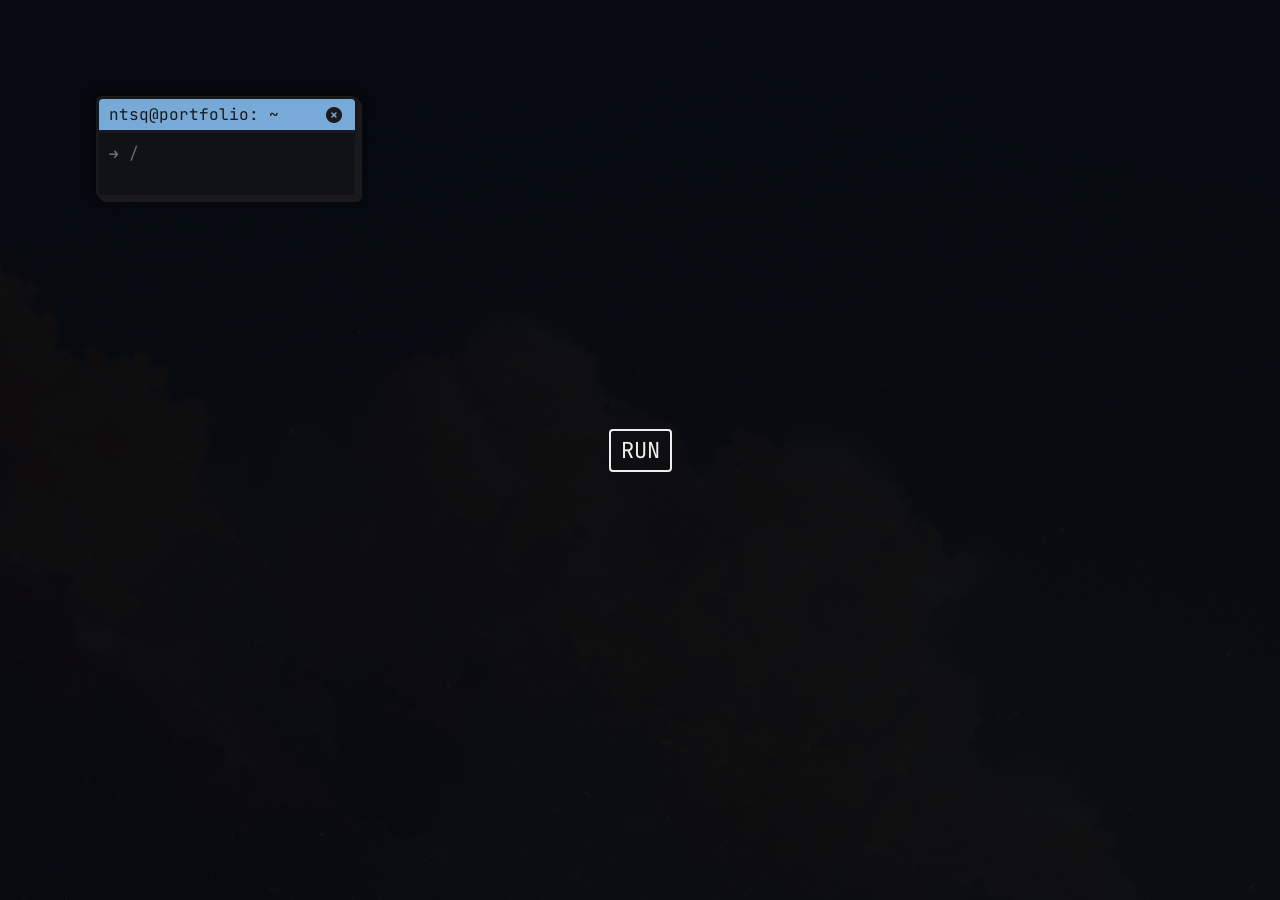
==== index.html @ 313f9421 "checkpoint (i did not forget about the repo i swear)" ====
<!DOCTYPE html>
<html lang="en">
    <head>
        <meta charset="utf-8" />
        <meta http-equiv="X-UA-Compatible" content="IE=edge" />
        <meta name="viewport" content="width=device-width, initial-scale=1" />
        <title>natasquare | desktop</title>
        <link rel="icon" href="assets/icon.png" />
        <link rel="stylesheet" href="css/app.css" />
        <link rel="stylesheet" href="https://cdnjs.cloudflare.com/ajax/libs/font-awesome/6.1.1/css/all.min.css" />
        <link rel="stylesheet" href="https://fonts.googleapis.com/css2?family=JetBrains+Mono&display=swap" />
        <script src="/js/terminal.js"></script>
    </head>
    <body>
        <div class="bg"></div>
        <div class="container">
            <div class="button" id="runt">RUN</div>
        </div>
        <script src="js/index.js"></script>
    </body>
</html>
---- css/app.css ----
:root {
    --dark: #101215;
    --dark2: #1a1a1d;
    --light: #eee;
    --bright: #fff;
    --hl: #eeeeee99;
    --hl2: #eeeeee66;
    --hl3: #eeeeee03;
    --accent: #78aad8;
    --red: #bf616a;
    --red-hl: #bf616a07;
    --red-hl2: #bf616a10;
    --yellow: #ebcb8b;
    --yellow-hl: #ebcb8b07;
    --yellow-hl2: #ebcb8b10;
    --main-font-f: 'JetBrains Mono', 'JetBrains Mono NF';
    --main-font-s: 22px;
    --radius: 4px;
    --transition: 200ms;
}

::selection {
    background-color: #eeeeee22; /* i am so done with css vars */
}

* {
    scroll-behavior: smooth;
    scrollbar-width: none; /* Firefox */
    -ms-overflow-style: none; /* IE 10+ */
}
::-webkit-scrollbar {
    background: transparent; /* Chrome/Safari/Webkit */
    width: 0px;
}

/* nerd */
@font-face {
    font-family: 'JetBrains Mono NF';
    src: url('/assets/JetBrainsMonoNerdFont.ttf') format('truetype');
}

body {
    background-color: var(--dark);
    margin: 0;
    font-family: var(--main-font-f);
    color: var(--light);
}

.bg {
    background: url('/assets/wallpaper.png') no-repeat center top;
    min-width: 100vw;
    min-height: 100vh;
    mix-blend-mode: multiply;
    position: fixed;
    z-index: -1;
}

.container {
    display: flex;
    justify-content: center;
    align-items: center;
    min-height: 100vh;
}

.button {
    font-size: var(--main-font-s);
    padding: 5px 10px;
    background-color: transparent;
    border: var(--light) 2px solid;
    border-radius: var(--radius);
    cursor: pointer;
    user-select: none;
    display: block;
    transition: var(--transition);
}
.button:hover {
    color: var(--accent);
    border-color: var(--accent);
    transform: translate(-4px, -4px);
    box-shadow: 1px 1px 0 var(--accent), 2px 2px 0 var(--accent), 3px 3px 0 var(--accent), 4px 4px 0 var(--accent);
}
.button-click {
    box-shadow: none !important;
    transform: none !important;
}

.window {
    position: absolute;
    box-shadow: 1px 1px 0 var(--dark2), 2px 2px 0 var(--dark2), 3px 3px 0 var(--dark2), 4px 4px 0 var(--dark2), 0 0 10px black;
    font-size: 16px;
    border-radius: calc(var(--radius) + 2px); /* idk why but weird gap without +2px */
    display: flex;
    flex-direction: column;
    min-width: fit-content;
    min-height: calc(42px + 1em); /* i fucking love hardcoding */
    background-color: var(--dark);
    border: 3px var(--dark2) solid;
    transition: opacity var(--transition);
}
.window .content {
    /* border-radius: var(--radius); */
    overflow: auto;
}
.window .header {
    background-color: var(--accent);
    color: #101215aa;
    transition: color var(--transition);
    user-select: none;
    cursor: move;
    padding: 5px 10px;
    padding-right: calc(32px + 1em);
    border-radius: var(--radius) var(--radius) 0 0;
    border-bottom: 3px var(--dark2) solid;
    box-shadow: 0 1px 3px var(--dark);
    z-index: 1;
    display: flex;
    justify-content: space-between;
    align-items: center;
}
.window .resize {
    height: 10px;
    width: 10px;
    position: absolute;
    bottom: -3px; /* exclude the border */
    right: -3px;
    cursor: nwse-resize;
}
.window .header .close {
    display: block;
    position: absolute;
    right: 0;
    height: calc(1em + 5px);
    padding: 5px 10px;
    border-radius: 0 var(--radius) 0 0;
    display: flex;
    align-items: center;
    transition: var(--transition);
    border: 3px transparent solid;
}
.window .header .close:hover {
    transition: border none;
    color: var(--dark2) !important;
    border: 3px var(--dark2) solid;
    border-radius: var(--radius);
    border-bottom-right-radius: 0;
    background-color: var(--red);
    cursor: pointer;
    transform: translate(-3px, -4px);
    box-shadow: 1px 1px 0 var(--dark2), 2px 2px 0 var(--dark2), 3px 3px 0 var(--dark2), 4px 4px 0 var(--dark2), -1px -1px 1px #00000030, -2px -2px 4px #00000030, -3px -3px 4px #00000030,
        -4px -4px 4px #00000030;
    z-index: -2;
}
.window-active .header {
    color: var(--dark2);
}
iframe {
    border: none;
    width: 100%;
    height: 100%;
}

.terminal {
    white-space: pre;
}
.terminal .prompt-input {
    background-color: transparent;
    border: none;
    outline: none;
    color: var(--bright);
    font-family: inherit;
    font-size: inherit;
    width: 100%;
    padding: 0;
}
.prompt {
    margin: 10px;
    cursor: text;
}
.prompt .prompt-input {
    cursor: text;
}
.prompt::before {
    cursor: default;
    content: '➜ ' attr(dir);
    display: block;
    color: var(--hl2);
}
.prompt-result {
    border-bottom: 3px var(--dark2) solid;
    padding: 10px;
}
.prompt-result:hover {
    background-color: var(--hl3);
}
.prompt-result .prompt {
    margin: 0;
    margin-bottom: 1em;
}
.error {
    border-left: 1px var(--red) solid;
    background-color: var(--red-hl);
}
.error:hover {
    background-color: var(--red-hl2);
}
.warn {
    border-left: 1px var(--yellow) solid;
    background-color: var(--yellow-hl);
}
.warn:hover {
    background-color: var(--yellow-hl2);
}
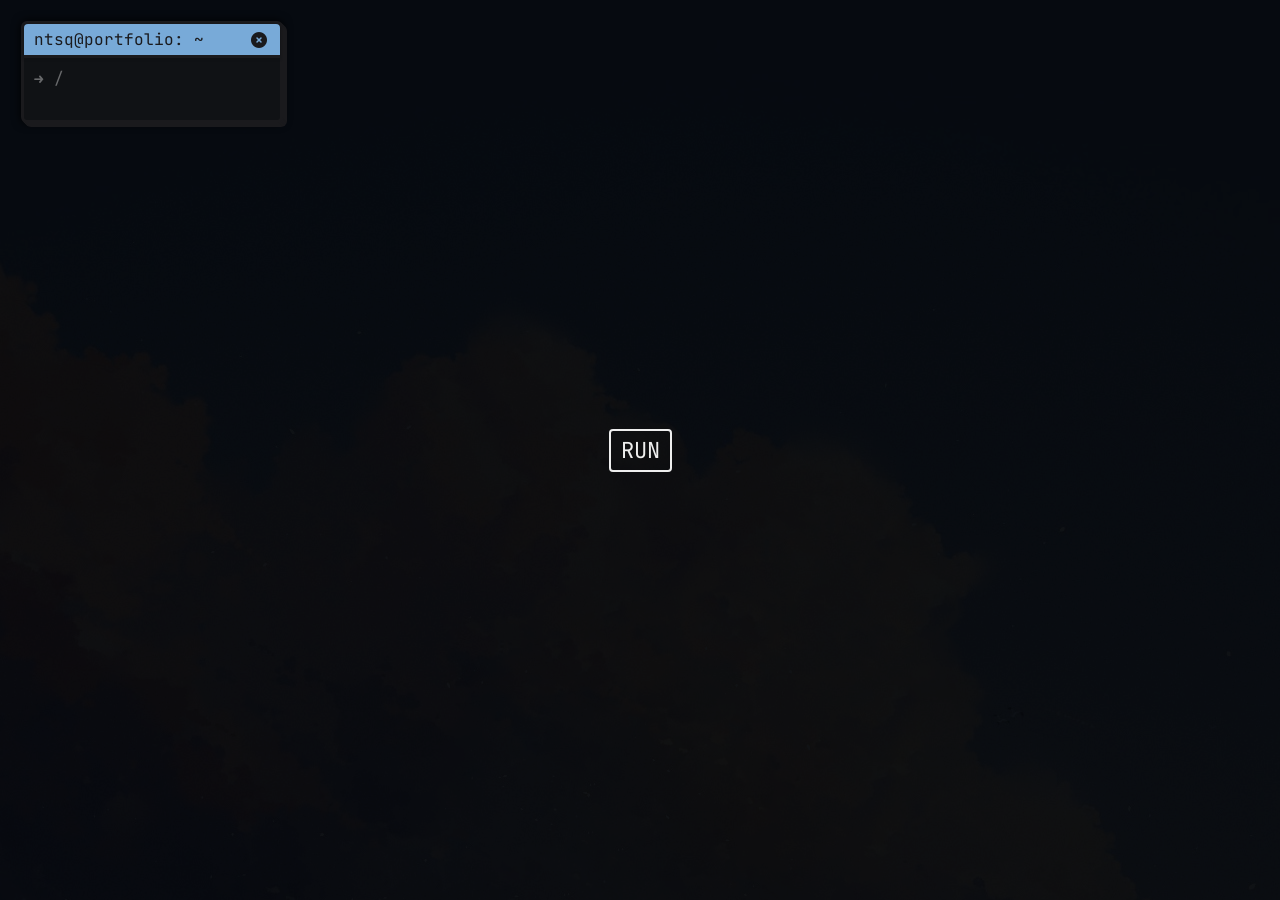
==== commit bc36b4da: "add: actual scrollbars (no way)" ====
--- a/index.html
+++ b/index.html
@@ -8,7 +8,7 @@
         <link rel="icon" href="assets/icon.png" />
         <link rel="stylesheet" href="css/app.css" />
         <link rel="stylesheet" href="https://cdnjs.cloudflare.com/ajax/libs/font-awesome/6.1.1/css/all.min.css" />
-        <link rel="stylesheet" href="https://fonts.googleapis.com/css2?family=JetBrains+Mono&display=swap" />
+        <link rel="stylesheet" href="https://fonts.googleapis.com/css2?family=JetBrains+Mono:wght@400;500&display=swap" />
         <script src="/js/terminal.js"></script>
     </head>
     <body>
--- a/css/app.css
+++ b/css/app.css
@@ -25,12 +25,17 @@
 
 * {
     scroll-behavior: smooth;
-    scrollbar-width: none; /* Firefox */
-    -ms-overflow-style: none; /* IE 10+ */
+    scrollbar-width: thin;
+    scrollbar-color: var(--hl2) transparent;
 }
 ::-webkit-scrollbar {
-    background: transparent; /* Chrome/Safari/Webkit */
-    width: 0px;
+    background: transparent;
+    width: 3px;
+    height: 3px;
+}
+::-webkit-scrollbar-thumb {
+    background-color: var(--hl2);
+    border-radius: var(--radius);
 }
 
 /* nerd */
@@ -86,7 +91,7 @@
 
 .window {
     position: absolute;
-    box-shadow: 1px 1px 0 var(--dark2), 2px 2px 0 var(--dark2), 3px 3px 0 var(--dark2), 4px 4px 0 var(--dark2), 0 0 10px black;
+    box-shadow: 0 0 10px black;
     font-size: 16px;
     border-radius: calc(var(--radius) + 2px); /* idk why but weird gap without +2px */
     display: flex;
@@ -95,7 +100,7 @@
     min-height: calc(42px + 1em); /* i fucking love hardcoding */
     background-color: var(--dark);
     border: 3px var(--dark2) solid;
-    transition: opacity var(--transition);
+    transition: opacity var(--transition), box-shadow var(--transition);
 }
 .window .content {
     /* border-radius: var(--radius); */
@@ -153,6 +158,11 @@
 .window-active .header {
     color: var(--dark2);
 }
+.window-active,
+.window:has(.close:hover) { /* doesn't work for firefox */
+    box-shadow: 1px 1px 0 var(--dark2), 2px 2px 0 var(--dark2), 3px 3px 0 var(--dark2), 4px 4px 0 var(--dark2), 0 0 10px black;
+}
+
 iframe {
     border: none;
     width: 100%;
@@ -196,6 +206,9 @@
     margin: 0;
     margin-bottom: 1em;
 }
+.prompt-result .prompt-input {
+    font-weight: 500;
+}
 .error {
     border-left: 1px var(--red) solid;
     background-color: var(--red-hl);
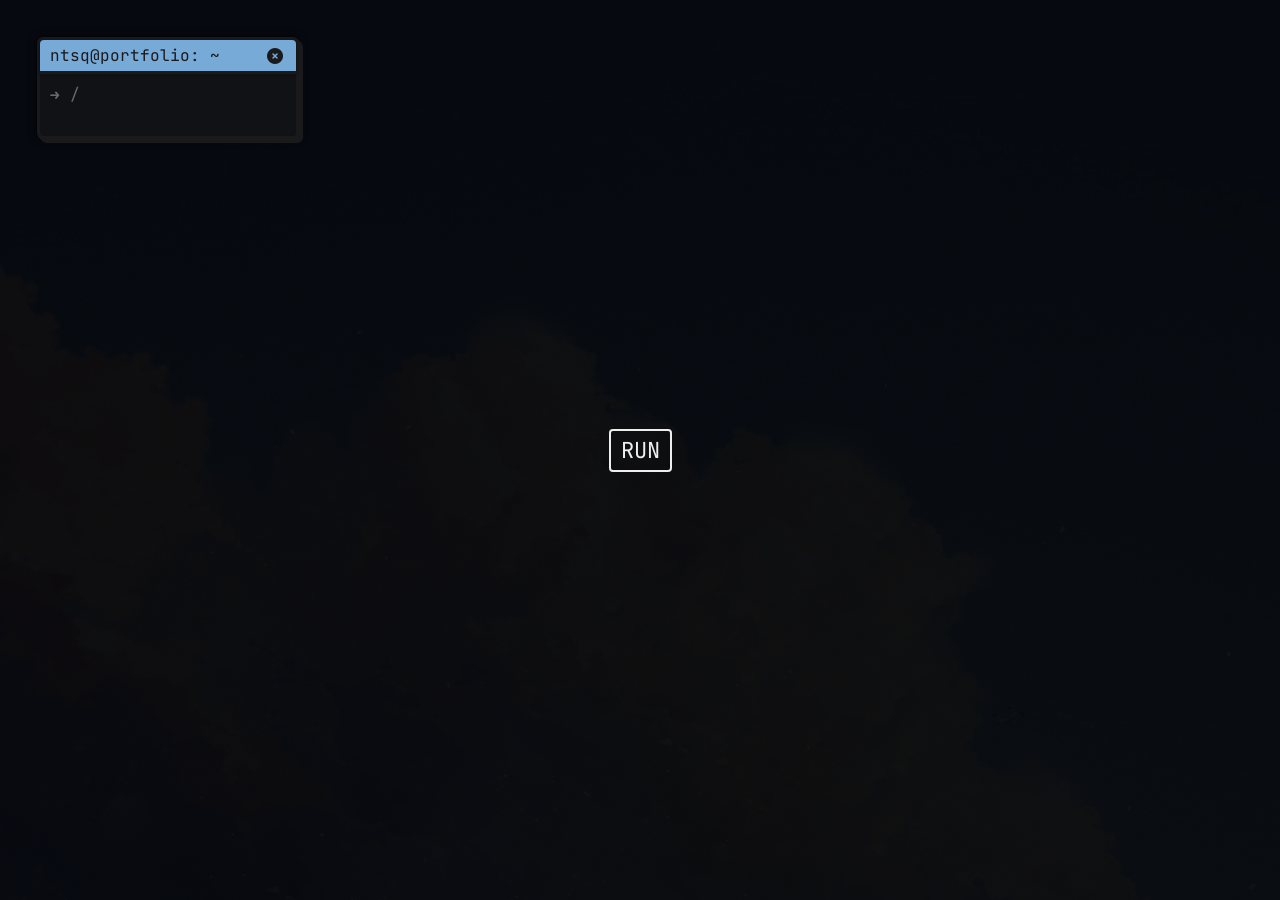
==== commit 53c9017b: "add: commands (navigating ones only for now (finally))" ====
--- a/index.html
+++ b/index.html
@@ -10,6 +10,7 @@
         <link rel="stylesheet" href="https://cdnjs.cloudflare.com/ajax/libs/font-awesome/6.1.1/css/all.min.css" />
         <link rel="stylesheet" href="https://fonts.googleapis.com/css2?family=JetBrains+Mono:wght@400;500&display=swap" />
         <script src="/js/terminal.js"></script>
+        <script src="/js/commands.js"></script>
     </head>
     <body>
         <div class="bg"></div>
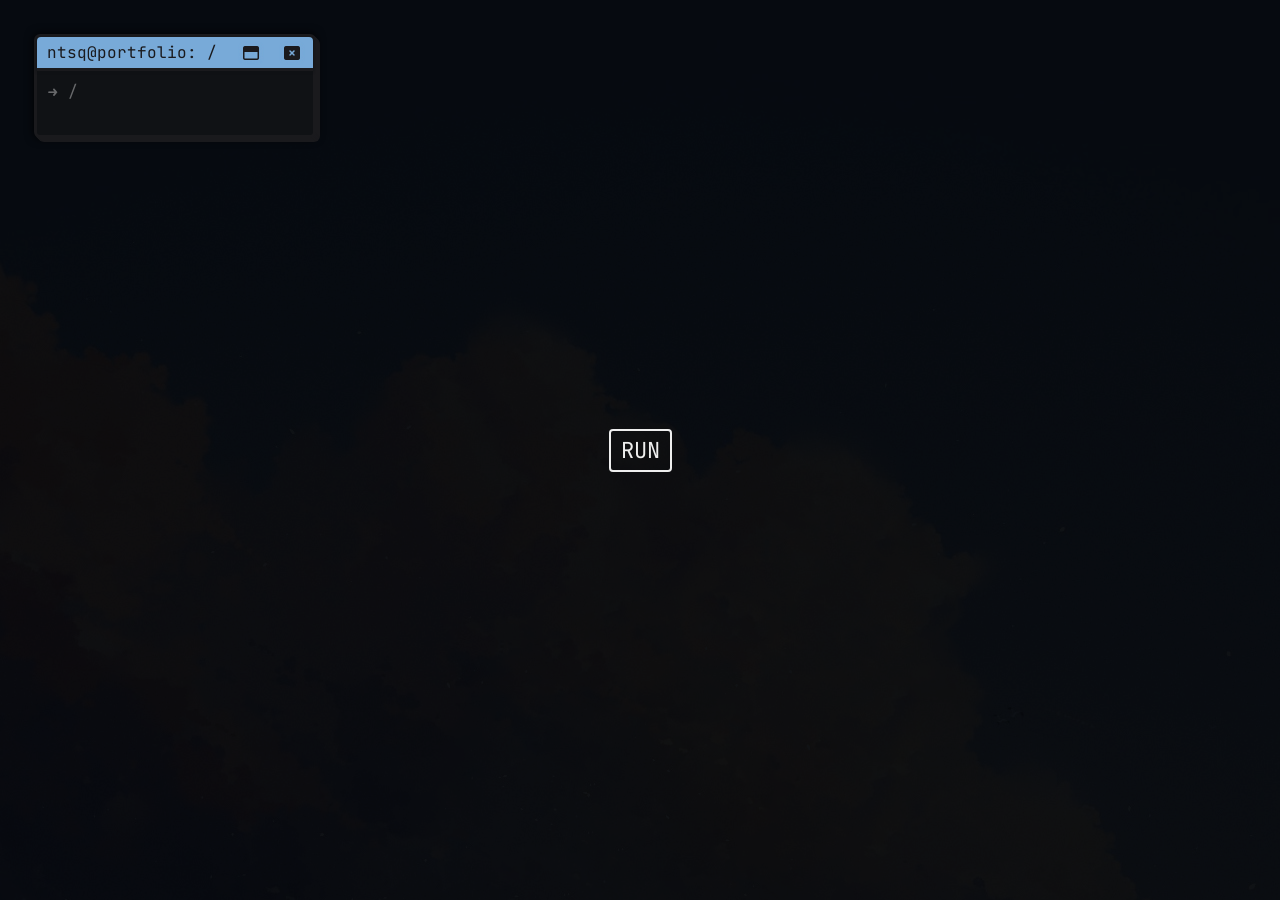
==== commit b4b025a2: "feat: fogor to commit (very professional)" ====
--- a/index.html
+++ b/index.html
@@ -7,8 +7,18 @@
         <title>natasquare | desktop</title>
         <link rel="icon" href="assets/icon.png" />
         <link rel="stylesheet" href="css/app.css" />
-        <link rel="stylesheet" href="https://cdnjs.cloudflare.com/ajax/libs/font-awesome/6.1.1/css/all.min.css" />
-        <link rel="stylesheet" href="https://fonts.googleapis.com/css2?family=JetBrains+Mono:wght@400;500&display=swap" />
+        <link
+            rel="stylesheet"
+            href="https://cdnjs.cloudflare.com/ajax/libs/font-awesome/6.1.1/css/all.min.css"
+        />
+        <link
+            rel="stylesheet"
+            href="https://fonts.googleapis.com/css2?family=JetBrains+Mono:wght@400;500&display=swap"
+        />
+        <link
+            rel="stylesheet"
+            href="https://fonts.googleapis.com/css2?family=Zen+Maru+Gothic&display=swap"
+        />
         <script src="/js/terminal.js"></script>
         <script src="/js/commands.js"></script>
     </head>
--- a/css/app.css
+++ b/css/app.css
@@ -13,7 +13,9 @@
     --yellow: #ebcb8b;
     --yellow-hl: #ebcb8b07;
     --yellow-hl2: #ebcb8b10;
-    --main-font-f: 'JetBrains Mono', 'JetBrains Mono NF';
+    --green: #8ebc67;
+    --orange: #d08770;
+    --main-font-f: 'JetBrains Mono', 'JetBrains Mono NF', 'Zen Maru Gothic', monospace;
     --main-font-s: 22px;
     --radius: 4px;
     --transition: 200ms;
@@ -57,7 +59,7 @@
     min-height: 100vh;
     mix-blend-mode: multiply;
     position: fixed;
-    z-index: -1;
+    z-index: -69;
 }
 
 .container {
@@ -82,7 +84,8 @@
     color: var(--accent);
     border-color: var(--accent);
     transform: translate(-4px, -4px);
-    box-shadow: 1px 1px 0 var(--accent), 2px 2px 0 var(--accent), 3px 3px 0 var(--accent), 4px 4px 0 var(--accent);
+    box-shadow: 1px 1px 0 var(--accent), 2px 2px 0 var(--accent), 3px 3px 0 var(--accent),
+        4px 4px 0 var(--accent);
 }
 .button-click {
     box-shadow: none !important;
@@ -90,17 +93,23 @@
 }
 
 .window {
+    width: var(--starting-width);
+    height: calc(50px + 3em);
     position: absolute;
     box-shadow: 0 0 10px black;
     font-size: 16px;
     border-radius: calc(var(--radius) + 2px); /* idk why but weird gap without +2px */
     display: flex;
     flex-direction: column;
-    min-width: fit-content;
-    min-height: calc(42px + 1em); /* i fucking love hardcoding */
+    min-width: 100px;
+    min-height: calc(30px + 2em); /* i fucking love hardcoding */
     background-color: var(--dark);
     border: 3px var(--dark2) solid;
     transition: opacity var(--transition), box-shadow var(--transition);
+}
+.window-transitioning {
+    transition: opacity var(--transition), box-shadow var(--transition), width var(--transition),
+        height var(--transition), top var(--transition), left var(--transition);
 }
 .window .content {
     /* border-radius: var(--radius); */
@@ -113,14 +122,17 @@
     user-select: none;
     cursor: move;
     padding: 5px 10px;
-    padding-right: calc(32px + 1em);
+    padding-right: calc(64px + 2em);
     border-radius: var(--radius) var(--radius) 0 0;
     border-bottom: 3px var(--dark2) solid;
     box-shadow: 0 1px 3px var(--dark);
-    z-index: 1;
     display: flex;
     justify-content: space-between;
     align-items: center;
+    min-height: calc(1em + 5px);
+    overflow: scroll;
+    overflow-y: hidden;
+    white-space: nowrap;
 }
 .window .resize {
     height: 10px;
@@ -141,6 +153,7 @@
     align-items: center;
     transition: var(--transition);
     border: 3px transparent solid;
+    text-shadow: 0 0 4px var(--accent), 0 0 4px var(--accent);
 }
 .window .header .close:hover {
     transition: border none;
@@ -150,17 +163,57 @@
     border-bottom-right-radius: 0;
     background-color: var(--red);
     cursor: pointer;
-    transform: translate(-3px, -4px);
-    box-shadow: 1px 1px 0 var(--dark2), 2px 2px 0 var(--dark2), 3px 3px 0 var(--dark2), 4px 4px 0 var(--dark2), -1px -1px 1px #00000030, -2px -2px 4px #00000030, -3px -3px 4px #00000030,
-        -4px -4px 4px #00000030;
-    z-index: -2;
+    transform: translate(-4px, -5px);
+    text-shadow: none;
+    box-shadow: 1px 1px 0 var(--dark2), 2px 2px 0 var(--dark2), 3px 3px 0 var(--dark2),
+        4px 4px 0 var(--dark2), -1px -1px 1px #00000030, -2px -2px 4px #00000030,
+        -3px -3px 4px #00000030, -4px -4px 4px #00000030;
+}
+.window .header .max {
+    display: block;
+    position: absolute;
+    right: calc(1em + 25px);
+    height: calc(1em + 5px);
+    padding: 5px 10px;
+    border-radius: 0 var(--radius) 0 0;
+    display: flex;
+    align-items: center;
+    transition: var(--transition);
+    border: 3px transparent solid;
+    text-shadow: 0 0 4px var(--accent), 0 0 4px var(--accent);
+}
+.window .header .max:hover {
+    transition: border none;
+    color: var(--dark2) !important;
+    border: 3px var(--dark2) solid;
+    border-radius: var(--radius);
+    border-bottom-right-radius: 0;
+    background-color: var(--green);
+    cursor: pointer;
+    transform: translate(-4px, -5px);
+    text-shadow: none;
+    box-shadow: 1px 1px 0 var(--dark2), 2px 2px 0 var(--dark2), 3px 3px 0 var(--dark2),
+        4px 4px 0 var(--dark2), -1px -1px 1px #00000030, -2px -2px 4px #00000030,
+        -3px -3px 4px #00000030, -4px -4px 4px #00000030;
+}
+.window-full .header .max:hover {
+    background-color: var(--yellow);
 }
 .window-active .header {
     color: var(--dark2);
 }
 .window-active,
-.window:has(.close:hover) { /* doesn't work for firefox */
-    box-shadow: 1px 1px 0 var(--dark2), 2px 2px 0 var(--dark2), 3px 3px 0 var(--dark2), 4px 4px 0 var(--dark2), 0 0 10px black;
+.window:has(.close:hover) {
+    /* doesn't work for firefox :( */
+    box-shadow: 1px 1px 0 var(--dark2), 2px 2px 0 var(--dark2), 3px 3px 0 var(--dark2),
+        4px 4px 0 var(--dark2), 0 0 10px black;
+}
+.window-full {
+    width: calc(100vw - 26px) !important;
+    height: calc(100vh - 26px) !important;
+    top: 10px !important;
+    left: 10px !important;
+    box-shadow: none;
 }
 
 iframe {
@@ -170,7 +223,7 @@
 }
 
 .terminal {
-    white-space: pre;
+    white-space: pre-wrap;
 }
 .terminal .prompt-input {
     background-color: transparent;
@@ -183,11 +236,38 @@
     padding: 0;
 }
 .prompt {
+    --selection-pos: 0;
+    --selection-length: 1ch;
     margin: 10px;
+    margin-left: 11px; /* ah yes, borders */
     cursor: text;
+    position: relative;
 }
 .prompt .prompt-input {
     cursor: text;
+    caret-color: transparent;
+}
+.prompt::after {
+    content: ' ';
+}
+.prompt-input:not(:disabled)::selection {
+    background-color: transparent !important;
+}
+.prompt:focus-within::after {
+    background-color: var(--bright) !important;
+    mix-blend-mode: difference;
+    width: var(--selection-length);
+    position: absolute;
+    left: var(--selection-pos);
+    pointer-events: none;
+}
+.prompt-caret::after {
+    animation: blink 1696ms step-end infinite; /* nice */
+}
+@keyframes blink {
+    50% {
+        opacity: 0;
+    }
 }
 .prompt::before {
     cursor: default;
@@ -198,6 +278,8 @@
 .prompt-result {
     border-bottom: 3px var(--dark2) solid;
     padding: 10px;
+    border-left: 1px transparent solid;
+    word-break: break-all;
 }
 .prompt-result:hover {
     background-color: var(--hl3);
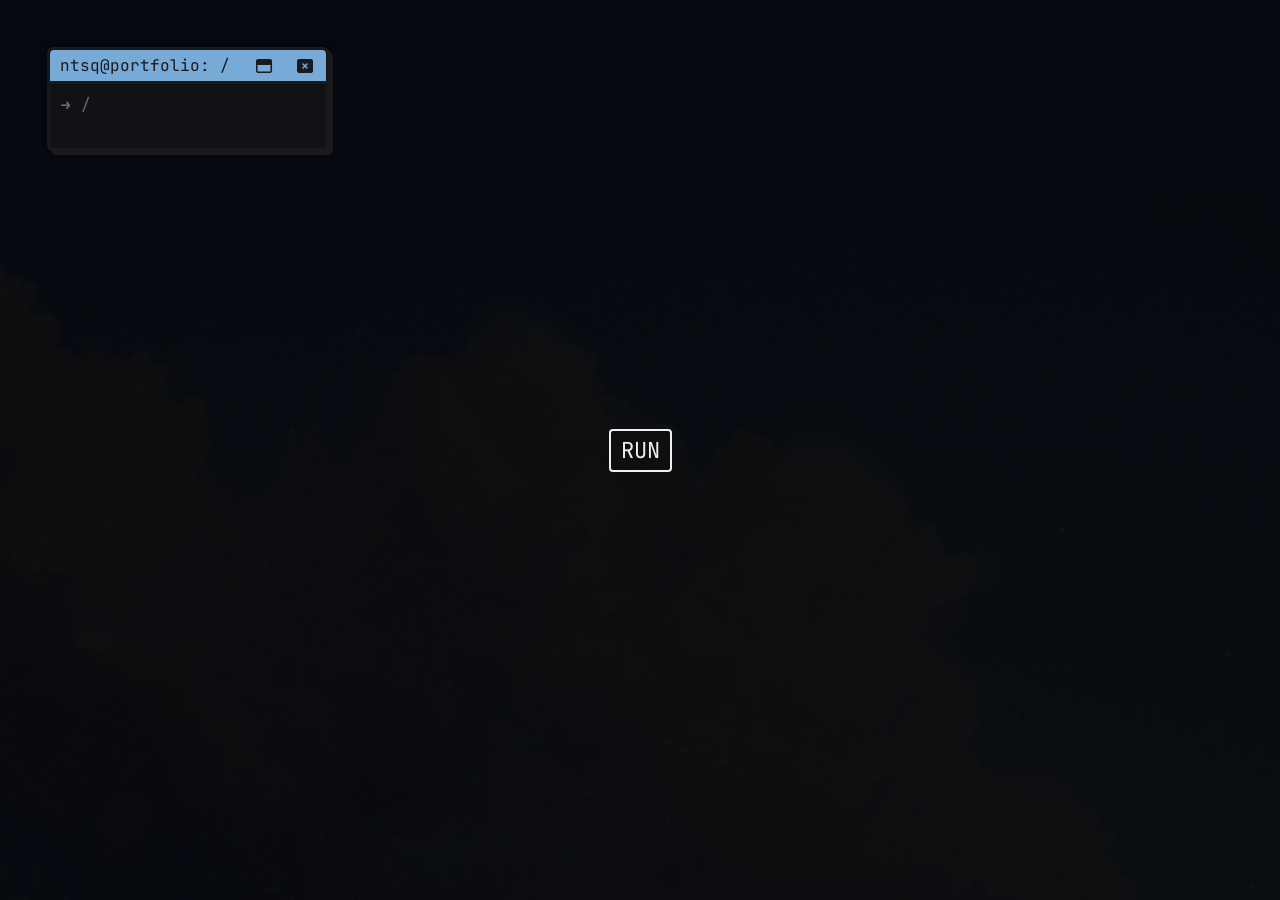
==== commit 5ce5487e: "feat: markdown + new font for more language support" ====
--- a/index.html
+++ b/index.html
@@ -13,12 +13,12 @@
         />
         <link
             rel="stylesheet"
-            href="https://fonts.googleapis.com/css2?family=JetBrains+Mono:wght@400;500&display=swap"
+            href="https://fonts.googleapis.com/css2?family=JetBrains+Mono:wght@400;500;700&display=swap"
         />
-        <link
+        <!-- <link
             rel="stylesheet"
             href="https://fonts.googleapis.com/css2?family=Zen+Maru+Gothic&display=swap"
-        />
+        /> -->
         <script src="/js/terminal.js"></script>
         <script src="/js/commands.js"></script>
     </head>
--- a/css/app.css
+++ b/css/app.css
@@ -15,7 +15,7 @@
     --yellow-hl2: #ebcb8b10;
     --green: #8ebc67;
     --orange: #d08770;
-    --main-font-f: 'JetBrains Mono', 'JetBrains Mono NF', 'Zen Maru Gothic', monospace;
+    --main-font-f: 'JetBrains Mono', 'JetBrains Mono NF', 'Sarasa', monospace;
     --main-font-s: 22px;
     --radius: 4px;
     --transition: 200ms;
@@ -44,6 +44,12 @@
 @font-face {
     font-family: 'JetBrains Mono NF';
     src: url('/assets/JetBrainsMonoNerdFont.ttf') format('truetype');
+}
+
+/* sarasa mono for multi lang support */
+@font-face {
+    font-family: 'Sarasa';
+    src: url(https://picaq.github.io/fonts/Sarasa-Mono-J-Regular.woff2) format('woff2');
 }
 
 body {
@@ -114,6 +120,7 @@
 .window .content {
     /* border-radius: var(--radius); */
     overflow: auto;
+    overflow-x: hidden;
 }
 .window .header {
     background-color: var(--accent);
@@ -259,6 +266,7 @@
     width: var(--selection-length);
     position: absolute;
     left: var(--selection-pos);
+    overflow: hidden;
     pointer-events: none;
 }
 .prompt-caret::after {
@@ -305,3 +313,47 @@
 .warn:hover {
     background-color: var(--yellow-hl2);
 }
+.prompt-result a,
+.prompt-result .underline,
+.prompt-result .strikethrough {
+    color: inherit;
+    text-decoration: underline;
+    text-decoration-thickness: 1.5px;
+    text-decoration-color: var(--hl2);
+    transition: text-decoration-color var(--transition);
+}
+.prompt-result a {
+    text-decoration-style: dotted;
+    text-decoration-thickness: 1.5px;
+}
+.prompt-result a:hover {
+    text-decoration-color: var(--accent);
+}
+.prompt-result .strikethrough {
+    text-decoration-line: line-through;
+    text-decoration-color: var(--red);
+}
+.prompt-result code {
+    background-color: #fff1;
+    border-radius: var(--radius);
+    border: 1px solid var(--hl3);
+}
+.prompt-result strong {
+    font-weight: 700;
+}
+.prompt-result img {
+    border-radius: var(--radius);
+}
+.prompt-result .center {
+    display: flex;
+    justify-content: center;
+}
+.prompt-result .inline-block {
+    max-height: calc(var(--block-height) * 1.2);
+    display: inline-block;
+    margin-right: 2ch;
+}
+.prompt-result .inline-block img {
+    display: inline-block;
+    height: calc(var(--block-height) * 1.2);
+}
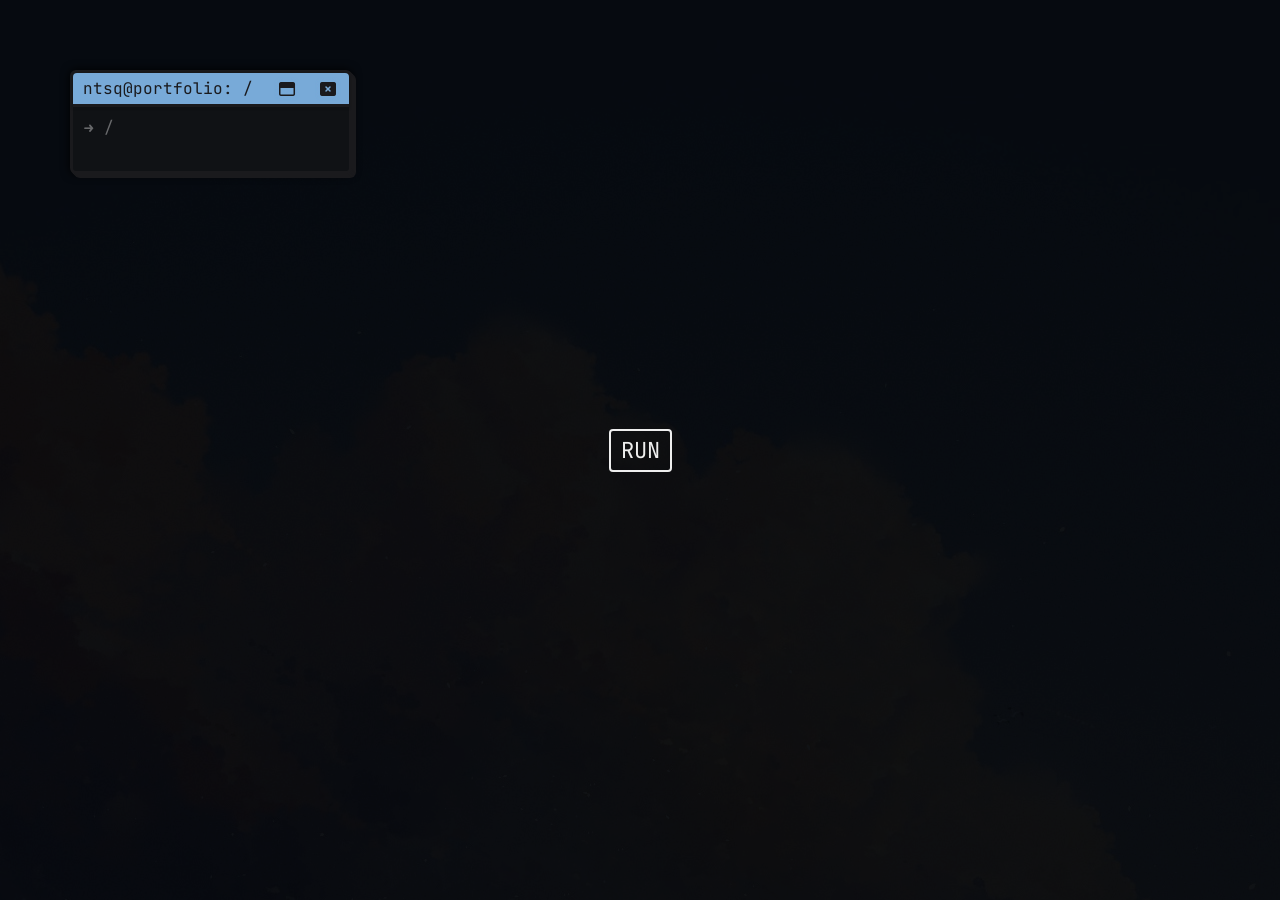
==== commit 4fb024ef: "feat: working file system??!?" ====
--- a/index.html
+++ b/index.html
@@ -4,6 +4,7 @@
         <meta charset="utf-8" />
         <meta http-equiv="X-UA-Compatible" content="IE=edge" />
         <meta name="viewport" content="width=device-width, initial-scale=1" />
+        <meta name="referrer" content="no-referrer">
         <title>natasquare | desktop</title>
         <link rel="icon" href="assets/icon.png" />
         <link rel="stylesheet" href="css/app.css" />
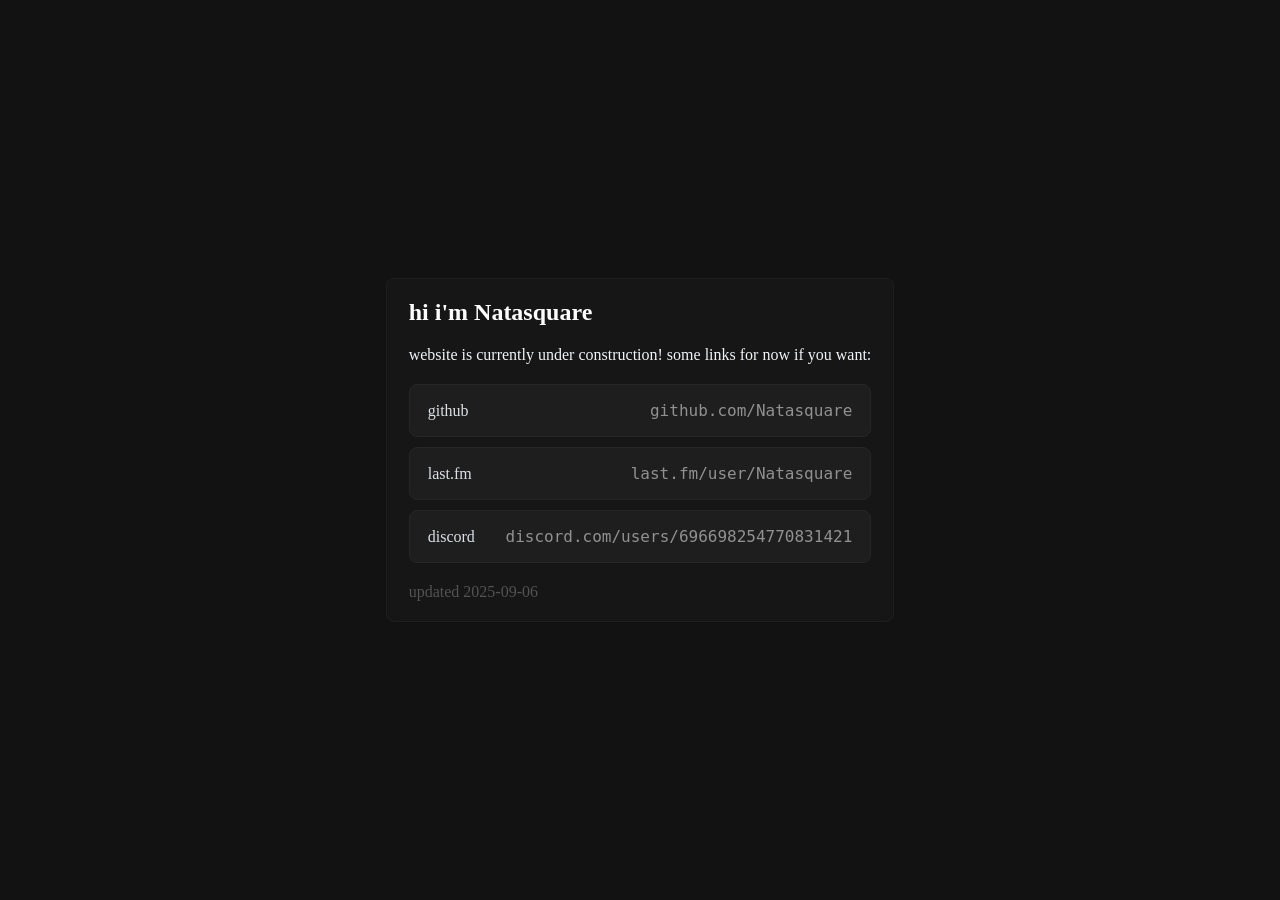
==== commit 3fbef777: "init" ====
--- a/index.html
+++ b/index.html
@@ -1,33 +1,132 @@
-<!DOCTYPE html>
+<!doctype html>
 <html lang="en">
-    <head>
-        <meta charset="utf-8" />
-        <meta http-equiv="X-UA-Compatible" content="IE=edge" />
-        <meta name="viewport" content="width=device-width, initial-scale=1" />
-        <meta name="referrer" content="no-referrer">
-        <title>natasquare | desktop</title>
-        <link rel="icon" href="assets/icon.png" />
-        <link rel="stylesheet" href="css/app.css" />
-        <link
-            rel="stylesheet"
-            href="https://cdnjs.cloudflare.com/ajax/libs/font-awesome/6.1.1/css/all.min.css"
-        />
-        <link
-            rel="stylesheet"
-            href="https://fonts.googleapis.com/css2?family=JetBrains+Mono:wght@400;500;700&display=swap"
-        />
-        <!-- <link
-            rel="stylesheet"
-            href="https://fonts.googleapis.com/css2?family=Zen+Maru+Gothic&display=swap"
-        /> -->
-        <script src="/js/terminal.js"></script>
-        <script src="/js/commands.js"></script>
-    </head>
-    <body>
-        <div class="bg"></div>
-        <div class="container">
-            <div class="button" id="runt">RUN</div>
-        </div>
-        <script src="js/index.js"></script>
-    </body>
+<head>
+	<meta charset="utf-8" />
+	<meta name="viewport" content="width=device-width, initial-scale=1" />
+	<title>Natasquare</title>
+	<meta name="description" content="under construction! check back in 6 trillion years" />
+	<meta property="og:title" content="hello world" />
+	<meta property="og:description" content="under construction! check back in 6 trillion years" />
+	<meta property="og:type" content="website" />
+	<style>
+		:root {
+			--dark-0: #121212;
+			--dark-1: #161616;
+			--dark-2: #1e1e1e;
+			--dark-3: #262626;
+			--dark-4: #2f2f2f;
+			--dark-5: #393939;
+			--light-0: #fff;
+			--light-1: #f2f4f8;
+			--light-2: #dde1e6;
+			--light-3: #d0d0d0;
+			--light-4: #919191;
+			--light-5: #525252;
+			--mono: ui-monospace, monospace;
+			--sans: ui-sans-serif, system-ui, sans-serif;
+		}
+		body, html { height: 100% }
+		body {
+			margin: 0;
+			display: grid;
+			place-content: center;
+			background-color: var(--dark-0);
+			color: var(--light-1);
+		}
+		ul {
+			list-style: none;
+			padding: 0;
+			display: grid;
+			gap: 10px;
+			margin: 0;
+			width: 100%;
+		}
+		a {
+			color: var(--light-2);
+			text-decoration: none;
+			border: 1px solid var(--dark-3);
+			padding: 16px 18px;
+			border-radius: 8px;
+			display: flex;
+			align-items: center;
+			gap: 10px;
+			transition: transform .06s ease, background .2s ease, border-color .2s ease;
+			background-color: var(--dark-2);
+			justify-content: space-between;
+			max-width: calc(100vw - 100px); /* 18*2 + 10*2 + 22*2 fuck css */
+		}
+		a:hover{
+			transform: scale(1.01);
+			border-color:var(--dark-5);
+			background-color: var(--dark-3);
+			color: var(--light-0);
+		}
+		.card {
+			background-color: var(--dark-1);
+			border: 1px solid var(--dark-2);
+			padding: 20px 22px;
+			border-radius: 8px;
+			display: grid;
+			gap: 20px;
+			transition: border-color .2s ease;
+		}
+		main {
+			margin: 10px;
+		}
+		.card:hover {
+			border-color: var(--dark-4);
+		}
+		h1 {
+			margin: 0;
+			color: var(--light-0);
+		}
+		.label {
+			flex-shrink: 0;
+		}
+		.url {
+			color: var(--light-4);
+			font-family: var(--mono);
+			overflow: hidden;
+			text-overflow: ellipsis;
+			white-space: nowrap;
+			flex: 1;
+			min-width: 0;
+			text-align: right;
+		}
+		footer {
+			color: var(--light-5);
+		}
+	</style>
+</head>
+<body>
+	<main class="wrap">
+		<section class="card" aria-labelledby="title">
+			<h1 id="title">hi i'm Natasquare</h1>
+			<span>website is currently under construction! some links for now if you want:</span>
+			<ul>
+				<li>
+					<a href="https://github.com/Natasquare" target="_blank" rel="noopener">
+						<span class="label">github</span>
+						<span class="url">github.com/Natasquare</span>
+					</a>
+				</li>
+				<li>
+					<a href="https://last.fm/user/Natasquare" target="_blank" rel="noopener">
+						<span class="label">last.fm</span>
+						<span class="url">last.fm/user/Natasquare</span>
+					</a>
+				</li>
+				<li>
+					<a href="https://discord.com/users/696698254770831421" target="_blank" rel="noopener">
+						<span class="label">discord</span>
+						<span class="url">discord.com/users/696698254770831421</span>
+					</a>
+				</li>
+			</ul>
+			<footer>
+				updated 2025-09-06
+			</footer>
+		</section>
+	</main>
+</body>
 </html>
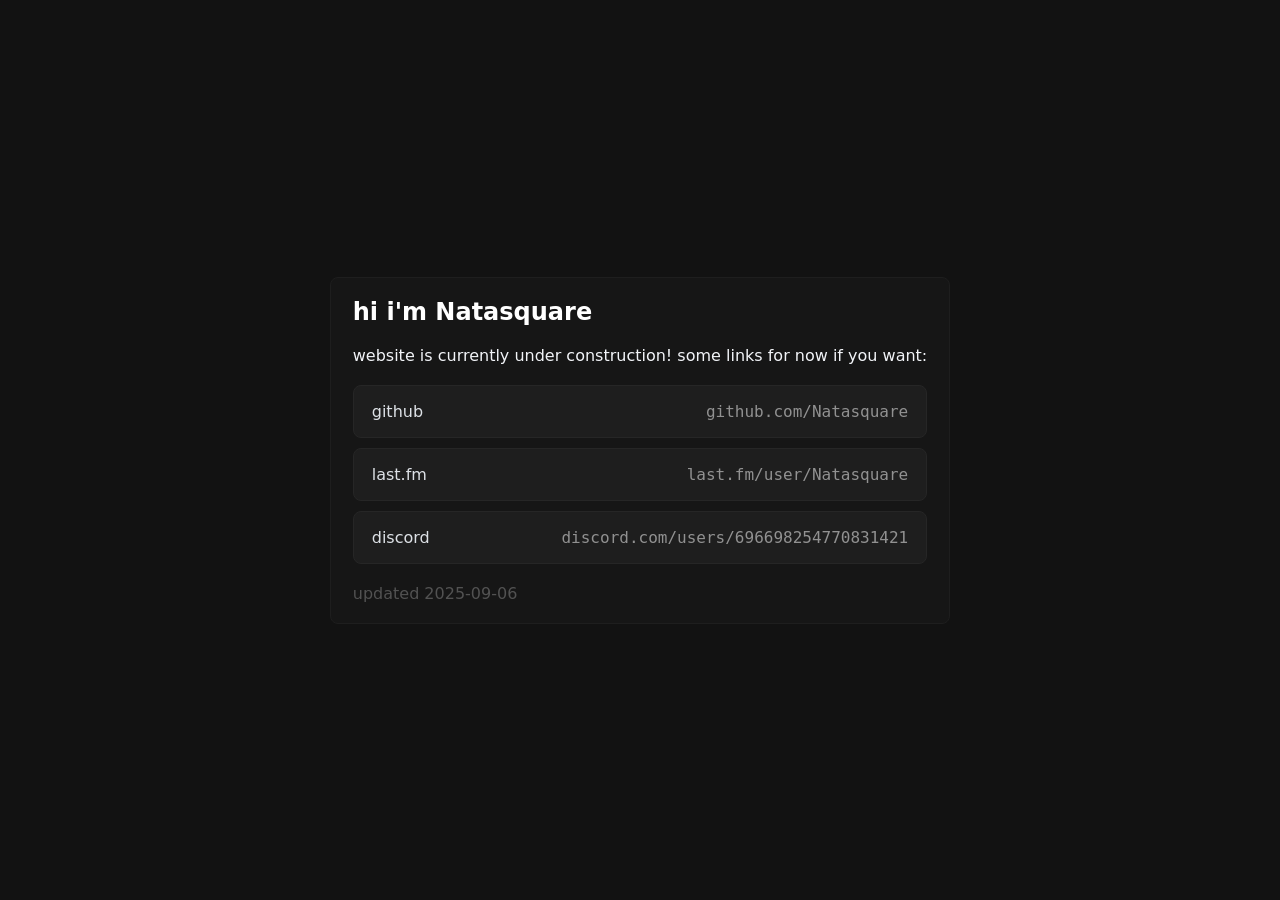
==== commit b30d169e: "fix: forgot to set font.. genius" ====
--- a/index.html
+++ b/index.html
@@ -32,6 +32,7 @@
 			place-content: center;
 			background-color: var(--dark-0);
 			color: var(--light-1);
+			font-family: var(--sans);
 		}
 		ul {
 			list-style: none;
